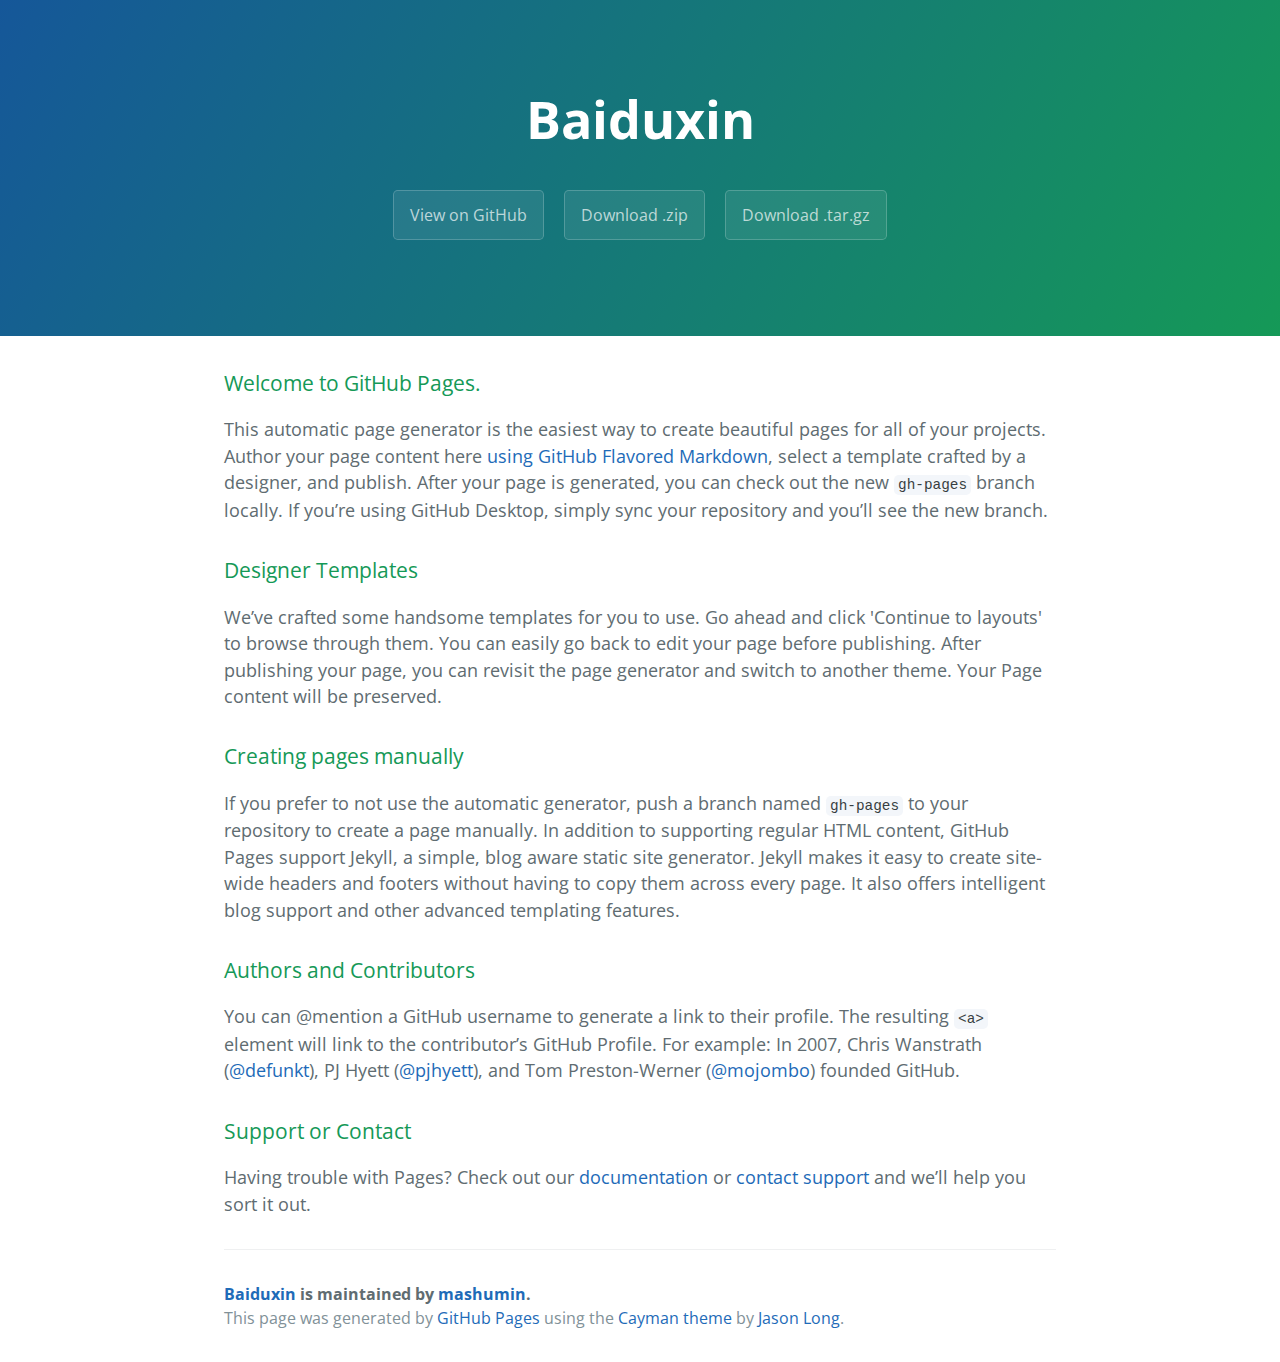
==== index.html @ 7f4a8a15 "Create gh-pages branch via GitHub" ====
<!DOCTYPE html>
<html lang="en-us">
  <head>
    <meta charset="UTF-8">
    <title>Baiduxin by mashumin</title>
    <meta name="viewport" content="width=device-width, initial-scale=1">
    <link rel="stylesheet" type="text/css" href="stylesheets/normalize.css" media="screen">
    <link href='https://fonts.googleapis.com/css?family=Open+Sans:400,700' rel='stylesheet' type='text/css'>
    <link rel="stylesheet" type="text/css" href="stylesheets/stylesheet.css" media="screen">
    <link rel="stylesheet" type="text/css" href="stylesheets/github-light.css" media="screen">
  </head>
  <body>
    <section class="page-header">
      <h1 class="project-name">Baiduxin</h1>
      <h2 class="project-tagline"></h2>
      <a href="https://github.com/mashumin/baiduxin" class="btn">View on GitHub</a>
      <a href="https://github.com/mashumin/baiduxin/zipball/master" class="btn">Download .zip</a>
      <a href="https://github.com/mashumin/baiduxin/tarball/master" class="btn">Download .tar.gz</a>
    </section>

    <section class="main-content">
      <h3>
<a id="welcome-to-github-pages" class="anchor" href="#welcome-to-github-pages" aria-hidden="true"><span aria-hidden="true" class="octicon octicon-link"></span></a>Welcome to GitHub Pages.</h3>

<p>This automatic page generator is the easiest way to create beautiful pages for all of your projects. Author your page content here <a href="https://guides.github.com/features/mastering-markdown/">using GitHub Flavored Markdown</a>, select a template crafted by a designer, and publish. After your page is generated, you can check out the new <code>gh-pages</code> branch locally. If you’re using GitHub Desktop, simply sync your repository and you’ll see the new branch.</p>

<h3>
<a id="designer-templates" class="anchor" href="#designer-templates" aria-hidden="true"><span aria-hidden="true" class="octicon octicon-link"></span></a>Designer Templates</h3>

<p>We’ve crafted some handsome templates for you to use. Go ahead and click 'Continue to layouts' to browse through them. You can easily go back to edit your page before publishing. After publishing your page, you can revisit the page generator and switch to another theme. Your Page content will be preserved.</p>

<h3>
<a id="creating-pages-manually" class="anchor" href="#creating-pages-manually" aria-hidden="true"><span aria-hidden="true" class="octicon octicon-link"></span></a>Creating pages manually</h3>

<p>If you prefer to not use the automatic generator, push a branch named <code>gh-pages</code> to your repository to create a page manually. In addition to supporting regular HTML content, GitHub Pages support Jekyll, a simple, blog aware static site generator. Jekyll makes it easy to create site-wide headers and footers without having to copy them across every page. It also offers intelligent blog support and other advanced templating features.</p>

<h3>
<a id="authors-and-contributors" class="anchor" href="#authors-and-contributors" aria-hidden="true"><span aria-hidden="true" class="octicon octicon-link"></span></a>Authors and Contributors</h3>

<p>You can @mention a GitHub username to generate a link to their profile. The resulting <code>&lt;a&gt;</code> element will link to the contributor’s GitHub Profile. For example: In 2007, Chris Wanstrath (<a href="https://github.com/defunkt" class="user-mention">@defunkt</a>), PJ Hyett (<a href="https://github.com/pjhyett" class="user-mention">@pjhyett</a>), and Tom Preston-Werner (<a href="https://github.com/mojombo" class="user-mention">@mojombo</a>) founded GitHub.</p>

<h3>
<a id="support-or-contact" class="anchor" href="#support-or-contact" aria-hidden="true"><span aria-hidden="true" class="octicon octicon-link"></span></a>Support or Contact</h3>

<p>Having trouble with Pages? Check out our <a href="https://help.github.com/pages">documentation</a> or <a href="https://github.com/contact">contact support</a> and we’ll help you sort it out.</p>

      <footer class="site-footer">
        <span class="site-footer-owner"><a href="https://github.com/mashumin/baiduxin">Baiduxin</a> is maintained by <a href="https://github.com/mashumin">mashumin</a>.</span>

        <span class="site-footer-credits">This page was generated by <a href="https://pages.github.com">GitHub Pages</a> using the <a href="https://github.com/jasonlong/cayman-theme">Cayman theme</a> by <a href="https://twitter.com/jasonlong">Jason Long</a>.</span>
      </footer>

    </section>

  
  </body>
</html>
---- stylesheets/stylesheet.css ----
* {
  box-sizing: border-box; }

body {
  padding: 0;
  margin: 0;
  font-family: "Open Sans", "Helvetica Neue", Helvetica, Arial, sans-serif;
  font-size: 16px;
  line-height: 1.5;
  color: #606c71; }

a {
  color: #1e6bb8;
  text-decoration: none; }
  a:hover {
    text-decoration: underline; }

.btn {
  display: inline-block;
  margin-bottom: 1rem;
  color: rgba(255, 255, 255, 0.7);
  background-color: rgba(255, 255, 255, 0.08);
  border-color: rgba(255, 255, 255, 0.2);
  border-style: solid;
  border-width: 1px;
  border-radius: 0.3rem;
  transition: color 0.2s, background-color 0.2s, border-color 0.2s; }
  .btn + .btn {
    margin-left: 1rem; }

.btn:hover {
  color: rgba(255, 255, 255, 0.8);
  text-decoration: none;
  background-color: rgba(255, 255, 255, 0.2);
  border-color: rgba(255, 255, 255, 0.3); }

@media screen and (min-width: 64em) {
  .btn {
    padding: 0.75rem 1rem; } }

@media screen and (min-width: 42em) and (max-width: 64em) {
  .btn {
    padding: 0.6rem 0.9rem;
    font-size: 0.9rem; } }

@media screen and (max-width: 42em) {
  .btn {
    display: block;
    width: 100%;
    padding: 0.75rem;
    font-size: 0.9rem; }
    .btn + .btn {
      margin-top: 1rem;
      margin-left: 0; } }

.page-header {
  color: #fff;
  text-align: center;
  background-color: #159957;
  background-image: linear-gradient(120deg, #155799, #159957); }

@media screen and (min-width: 64em) {
  .page-header {
    padding: 5rem 6rem; } }

@media screen and (min-width: 42em) and (max-width: 64em) {
  .page-header {
    padding: 3rem 4rem; } }

@media screen and (max-width: 42em) {
  .page-header {
    padding: 2rem 1rem; } }

.project-name {
  margin-top: 0;
  margin-bottom: 0.1rem; }

@media screen and (min-width: 64em) {
  .project-name {
    font-size: 3.25rem; } }

@media screen and (min-width: 42em) and (max-width: 64em) {
  .project-name {
    font-size: 2.25rem; } }

@media screen and (max-width: 42em) {
  .project-name {
    font-size: 1.75rem; } }

.project-tagline {
  margin-bottom: 2rem;
  font-weight: normal;
  opacity: 0.7; }

@media screen and (min-width: 64em) {
  .project-tagline {
    font-size: 1.25rem; } }

@media screen and (min-width: 42em) and (max-width: 64em) {
  .project-tagline {
    font-size: 1.15rem; } }

@media screen and (max-width: 42em) {
  .project-tagline {
    font-size: 1rem; } }

.main-content :first-child {
  margin-top: 0; }
.main-content img {
  max-width: 100%; }
.main-content h1, .main-content h2, .main-content h3, .main-content h4, .main-content h5, .main-content h6 {
  margin-top: 2rem;
  margin-bottom: 1rem;
  font-weight: normal;
  color: #159957; }
.main-content p {
  margin-bottom: 1em; }
.main-content code {
  padding: 2px 4px;
  font-family: Consolas, "Liberation Mono", Menlo, Courier, monospace;
  font-size: 0.9rem;
  color: #383e41;
  background-color: #f3f6fa;
  border-radius: 0.3rem; }
.main-content pre {
  padding: 0.8rem;
  margin-top: 0;
  margin-bottom: 1rem;
  font: 1rem Consolas, "Liberation Mono", Menlo, Courier, monospace;
  color: #567482;
  word-wrap: normal;
  background-color: #f3f6fa;
  border: solid 1px #dce6f0;
  border-radius: 0.3rem; }
  .main-content pre > code {
    padding: 0;
    margin: 0;
    font-size: 0.9rem;
    color: #567482;
    word-break: normal;
    white-space: pre;
    background: transparent;
    border: 0; }
.main-content .highlight {
  margin-bottom: 1rem; }
  .main-content .highlight pre {
    margin-bottom: 0;
    word-break: normal; }
.main-content .highlight pre, .main-content pre {
  padding: 0.8rem;
  overflow: auto;
  font-size: 0.9rem;
  line-height: 1.45;
  border-radius: 0.3rem; }
.main-content pre code, .main-content pre tt {
  display: inline;
  max-width: initial;
  padding: 0;
  margin: 0;
  overflow: initial;
  line-height: inherit;
  word-wrap: normal;
  background-color: transparent;
  border: 0; }
  .main-content pre code:before, .main-content pre code:after, .main-content pre tt:before, .main-content pre tt:after {
    content: normal; }
.main-content ul, .main-content ol {
  margin-top: 0; }
.main-content blockquote {
  padding: 0 1rem;
  margin-left: 0;
  color: #819198;
  border-left: 0.3rem solid #dce6f0; }
  .main-content blockquote > :first-child {
    margin-top: 0; }
  .main-content blockquote > :last-child {
    margin-bottom: 0; }
.main-content table {
  display: block;
  width: 100%;
  overflow: auto;
  word-break: normal;
  word-break: keep-all; }
  .main-content table th {
    font-weight: bold; }
  .main-content table th, .main-content table td {
    padding: 0.5rem 1rem;
    border: 1px solid #e9ebec; }
.main-content dl {
  padding: 0; }
  .main-content dl dt {
    padding: 0;
    margin-top: 1rem;
    font-size: 1rem;
    font-weight: bold; }
  .main-content dl dd {
    padding: 0;
    margin-bottom: 1rem; }
.main-content hr {
  height: 2px;
  padding: 0;
  margin: 1rem 0;
  background-color: #eff0f1;
  border: 0; }

@media screen and (min-width: 64em) {
  .main-content {
    max-width: 64rem;
    padding: 2rem 6rem;
    margin: 0 auto;
    font-size: 1.1rem; } }

@media screen and (min-width: 42em) and (max-width: 64em) {
  .main-content {
    padding: 2rem 4rem;
    font-size: 1.1rem; } }

@media screen and (max-width: 42em) {
  .main-content {
    padding: 2rem 1rem;
    font-size: 1rem; } }

.site-footer {
  padding-top: 2rem;
  margin-top: 2rem;
  border-top: solid 1px #eff0f1; }

.site-footer-owner {
  display: block;
  font-weight: bold; }

.site-footer-credits {
  color: #819198; }

@media screen and (min-width: 64em) {
  .site-footer {
    font-size: 1rem; } }

@media screen and (min-width: 42em) and (max-width: 64em) {
  .site-footer {
    font-size: 1rem; } }

@media screen and (max-width: 42em) {
  .site-footer {
    font-size: 0.9rem; } }
---- stylesheets/github-light.css ----
/*
The MIT License (MIT)

Copyright (c) 2016 GitHub, Inc.

Permission is hereby granted, free of charge, to any person obtaining a copy
of this software and associated documentation files (the "Software"), to deal
in the Software without restriction, including without limitation the rights
to use, copy, modify, merge, publish, distribute, sublicense, and/or sell
copies of the Software, and to permit persons to whom the Software is
furnished to do so, subject to the following conditions:

The above copyright notice and this permission notice shall be included in all
copies or substantial portions of the Software.

THE SOFTWARE IS PROVIDED "AS IS", WITHOUT WARRANTY OF ANY KIND, EXPRESS OR
IMPLIED, INCLUDING BUT NOT LIMITED TO THE WARRANTIES OF MERCHANTABILITY,
FITNESS FOR A PARTICULAR PURPOSE AND NONINFRINGEMENT. IN NO EVENT SHALL THE
AUTHORS OR COPYRIGHT HOLDERS BE LIABLE FOR ANY CLAIM, DAMAGES OR OTHER
LIABILITY, WHETHER IN AN ACTION OF CONTRACT, TORT OR OTHERWISE, ARISING FROM,
OUT OF OR IN CONNECTION WITH THE SOFTWARE OR THE USE OR OTHER DEALINGS IN THE
SOFTWARE.

*/

.pl-c /* comment */ {
  color: #969896;
}

.pl-c1 /* constant, variable.other.constant, support, meta.property-name, support.constant, support.variable, meta.module-reference, markup.raw, meta.diff.header */,
.pl-s .pl-v /* string variable */ {
  color: #0086b3;
}

.pl-e /* entity */,
.pl-en /* entity.name */ {
  color: #795da3;
}

.pl-smi /* variable.parameter.function, storage.modifier.package, storage.modifier.import, storage.type.java, variable.other */,
.pl-s .pl-s1 /* string source */ {
  color: #333;
}

.pl-ent /* entity.name.tag */ {
  color: #63a35c;
}

.pl-k /* keyword, storage, storage.type */ {
  color: #a71d5d;
}

.pl-s /* string */,
.pl-pds /* punctuation.definition.string, string.regexp.character-class */,
.pl-s .pl-pse .pl-s1 /* string punctuation.section.embedded source */,
.pl-sr /* string.regexp */,
.pl-sr .pl-cce /* string.regexp constant.character.escape */,
.pl-sr .pl-sre /* string.regexp source.ruby.embedded */,
.pl-sr .pl-sra /* string.regexp string.regexp.arbitrary-repitition */ {
  color: #183691;
}

.pl-v /* variable */ {
  color: #ed6a43;
}

.pl-id /* invalid.deprecated */ {
  color: #b52a1d;
}

.pl-ii /* invalid.illegal */ {
  color: #f8f8f8;
  background-color: #b52a1d;
}

.pl-sr .pl-cce /* string.regexp constant.character.escape */ {
  font-weight: bold;
  color: #63a35c;
}

.pl-ml /* markup.list */ {
  color: #693a17;
}

.pl-mh /* markup.heading */,
.pl-mh .pl-en /* markup.heading entity.name */,
.pl-ms /* meta.separator */ {
  font-weight: bold;
  color: #1d3e81;
}

.pl-mq /* markup.quote */ {
  color: #008080;
}

.pl-mi /* markup.italic */ {
  font-style: italic;
  color: #333;
}

.pl-mb /* markup.bold */ {
  font-weight: bold;
  color: #333;
}

.pl-md /* markup.deleted, meta.diff.header.from-file */ {
  color: #bd2c00;
  background-color: #ffecec;
}

.pl-mi1 /* markup.inserted, meta.diff.header.to-file */ {
  color: #55a532;
  background-color: #eaffea;
}

.pl-mdr /* meta.diff.range */ {
  font-weight: bold;
  color: #795da3;
}

.pl-mo /* meta.output */ {
  color: #1d3e81;
}
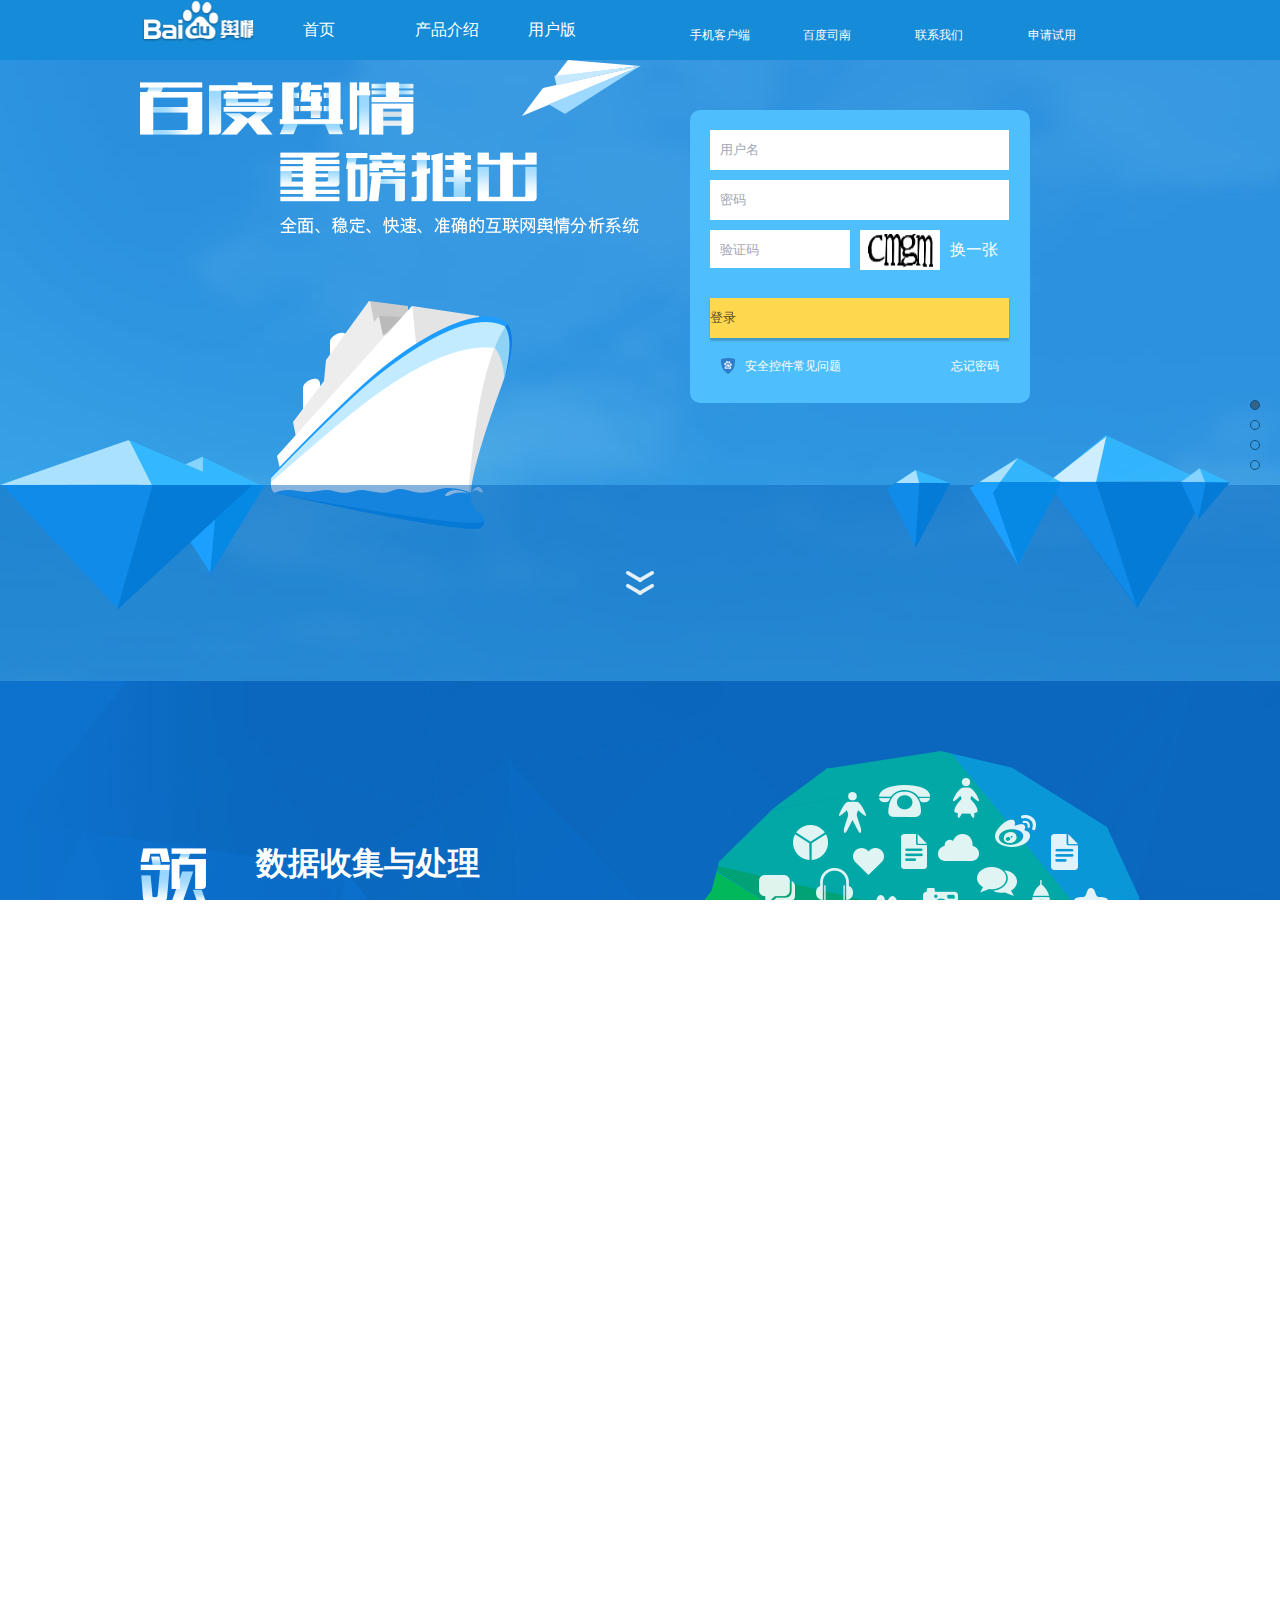
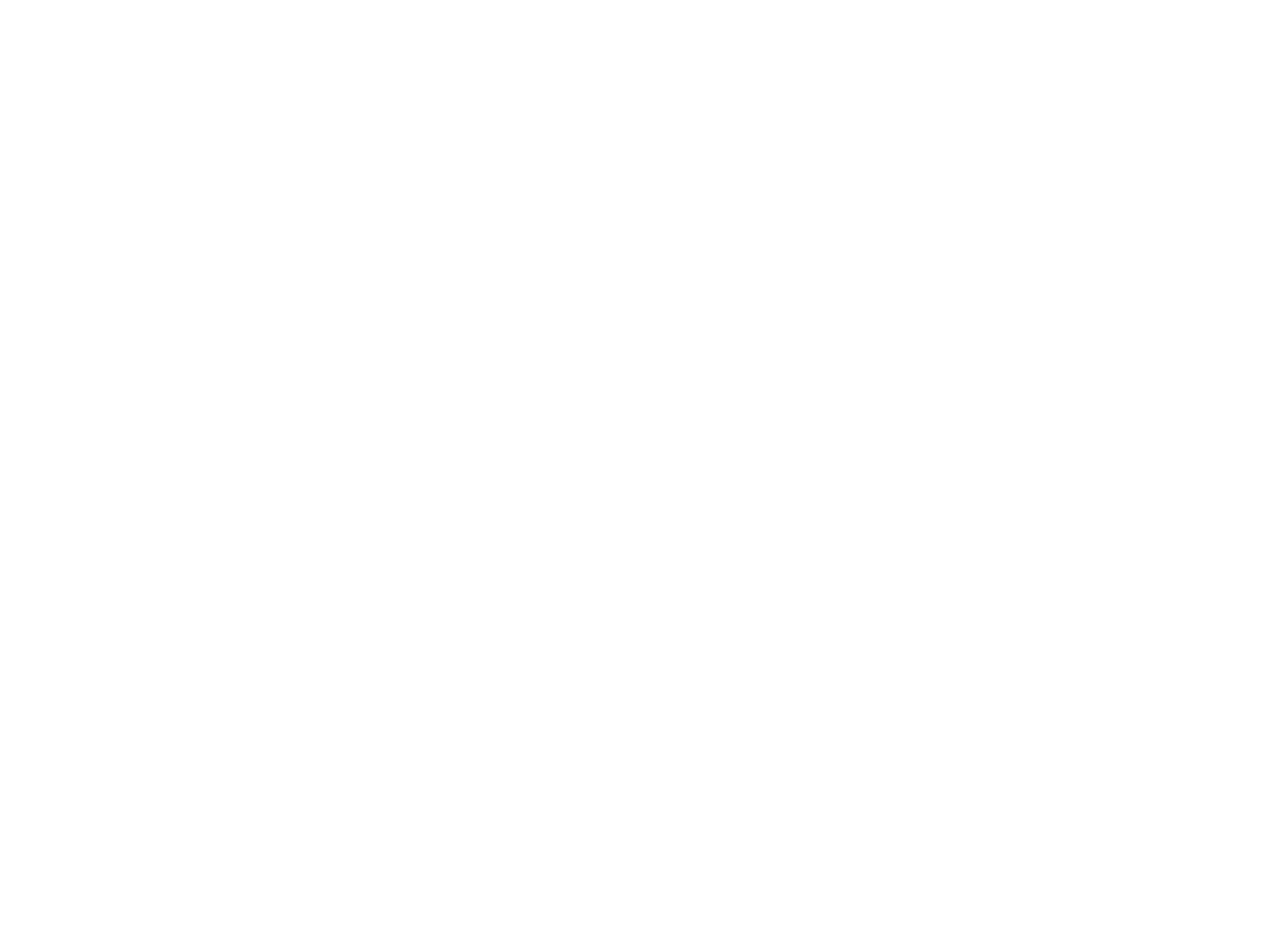
==== commit 57052fdb: "this is baidu" ====
--- a/index.html
+++ b/index.html
@@ -1,57 +1,117 @@
-<!DOCTYPE html>
-<html lang="en-us">
-  <head>
+<!doctype html>
+<html lang="en">
+<head>
     <meta charset="UTF-8">
-    <title>Baiduxin by mashumin</title>
-    <meta name="viewport" content="width=device-width, initial-scale=1">
-    <link rel="stylesheet" type="text/css" href="stylesheets/normalize.css" media="screen">
-    <link href='https://fonts.googleapis.com/css?family=Open+Sans:400,700' rel='stylesheet' type='text/css'>
-    <link rel="stylesheet" type="text/css" href="stylesheets/stylesheet.css" media="screen">
-    <link rel="stylesheet" type="text/css" href="stylesheets/github-light.css" media="screen">
-  </head>
-  <body>
-    <section class="page-header">
-      <h1 class="project-name">Baiduxin</h1>
-      <h2 class="project-tagline"></h2>
-      <a href="https://github.com/mashumin/baiduxin" class="btn">View on GitHub</a>
-      <a href="https://github.com/mashumin/baiduxin/zipball/master" class="btn">Download .zip</a>
-      <a href="https://github.com/mashumin/baiduxin/tarball/master" class="btn">Download .tar.gz</a>
-    </section>
+    <title>Document</title>
+    <link rel="stylesheet" href="css/baidu.css">
+    <link rel="stylesheet" href="css/less.css">
+    <script src="js/jquery.js"></script>
+    <script src="js/toch.js"></script>
+    <script src="js/jquery.mousewheel.js"></script>
+    <script src="js/baidu.js"></script>
+</head>
+<body>
+<div class="header">
+    <div class="box container">
+        <a href="" class="index"></a>
+        <a href="" class="fist">首页</a>
+        <a href="" class="fist">产品介绍</a>
+        <a href="" class="fist">用户版</a>
+        <a href="" class="last">手机客户端</a>
+        <a href="" class="last">百度司南</a>
+        <a href="" class="last">联系我们</a>
+        <a href="" class="last">申请试用</a>
+    </div>
+</div>
+<div class="fullpage">
+    <div>
+        <div class="container con">
+            <div class="lau">
+                <div class="fli"></div>
+            </div>
+            <div class="ship"></div>
+            <div class="fom">
+                <div><input type="text" value="用户名"></div>
+                <div><input type="text" value="密码"></div>
+                <div>
+                    <input type="text" value="验证码">
+                </div>
+                <img src="img/cm.jpg" alt=""><a>换一张</a>
+                <input type="buttom" value="登录" class="but">
+                <div class="bots">
+                    <div>
+                        <div class="xiao"></div>
+                        <a href="#">安全控件常见问题</a>
+                        <a href="">忘记密码</a>
+                    </div>
+                </div>
+            </div>
+        </div>
+        <div class="bottom">
+            <div class="arr xia"></div>
+            <div class="hill"></div>
+            <div class="hill0"></div>
+            <div class="hill1"></div>
+        </div>
+    </div>
+    <!--第二屏-->
+    <div>
+        <div class="container">
+            <div class="qm">
+                <div class="ling"></div>
+                <h1>数据收集与处理</h1>
+                <p>15年专业数据收集与语义分析技术积累
+                    卓越极致，不断攀登</p>
+            </div>
+            <div class="dra"></div>
+            <div class="zhu">
+                <div></div>
+                <div></div>
+                <div></div>
+                <div></div>
+                <div></div>
+                <div class="arr xia"></div>
+            </div>
+        </div>
+    </div>
+    <!--第三屏-->
+    <div>
+        <div class="container all">
+            <div class="all_1"></div>
+            <div class="all_2"></div>
+            <div class="all_3"></div>
+            <div class="all_4"></div>
+            <div class="qm">
+                <div class="ling qqmm"></div>
+                <h1>舆情分析逻辑与架构</h1>
+                <p>声量诊断、传播分析、情感提炼、受众画像
+                    有方法论，更有智慧</p>
+            </div>
+            <div class="dra qm1"></div>
 
-    <section class="main-content">
-      <h3>
-<a id="welcome-to-github-pages" class="anchor" href="#welcome-to-github-pages" aria-hidden="true"><span aria-hidden="true" class="octicon octicon-link"></span></a>Welcome to GitHub Pages.</h3>
-
-<p>This automatic page generator is the easiest way to create beautiful pages for all of your projects. Author your page content here <a href="https://guides.github.com/features/mastering-markdown/">using GitHub Flavored Markdown</a>, select a template crafted by a designer, and publish. After your page is generated, you can check out the new <code>gh-pages</code> branch locally. If you’re using GitHub Desktop, simply sync your repository and you’ll see the new branch.</p>
-
-<h3>
-<a id="designer-templates" class="anchor" href="#designer-templates" aria-hidden="true"><span aria-hidden="true" class="octicon octicon-link"></span></a>Designer Templates</h3>
-
-<p>We’ve crafted some handsome templates for you to use. Go ahead and click 'Continue to layouts' to browse through them. You can easily go back to edit your page before publishing. After publishing your page, you can revisit the page generator and switch to another theme. Your Page content will be preserved.</p>
-
-<h3>
-<a id="creating-pages-manually" class="anchor" href="#creating-pages-manually" aria-hidden="true"><span aria-hidden="true" class="octicon octicon-link"></span></a>Creating pages manually</h3>
-
-<p>If you prefer to not use the automatic generator, push a branch named <code>gh-pages</code> to your repository to create a page manually. In addition to supporting regular HTML content, GitHub Pages support Jekyll, a simple, blog aware static site generator. Jekyll makes it easy to create site-wide headers and footers without having to copy them across every page. It also offers intelligent blog support and other advanced templating features.</p>
-
-<h3>
-<a id="authors-and-contributors" class="anchor" href="#authors-and-contributors" aria-hidden="true"><span aria-hidden="true" class="octicon octicon-link"></span></a>Authors and Contributors</h3>
-
-<p>You can @mention a GitHub username to generate a link to their profile. The resulting <code>&lt;a&gt;</code> element will link to the contributor’s GitHub Profile. For example: In 2007, Chris Wanstrath (<a href="https://github.com/defunkt" class="user-mention">@defunkt</a>), PJ Hyett (<a href="https://github.com/pjhyett" class="user-mention">@pjhyett</a>), and Tom Preston-Werner (<a href="https://github.com/mojombo" class="user-mention">@mojombo</a>) founded GitHub.</p>
-
-<h3>
-<a id="support-or-contact" class="anchor" href="#support-or-contact" aria-hidden="true"><span aria-hidden="true" class="octicon octicon-link"></span></a>Support or Contact</h3>
-
-<p>Having trouble with Pages? Check out our <a href="https://help.github.com/pages">documentation</a> or <a href="https://github.com/contact">contact support</a> and we’ll help you sort it out.</p>
-
-      <footer class="site-footer">
-        <span class="site-footer-owner"><a href="https://github.com/mashumin/baiduxin">Baiduxin</a> is maintained by <a href="https://github.com/mashumin">mashumin</a>.</span>
-
-        <span class="site-footer-credits">This page was generated by <a href="https://pages.github.com">GitHub Pages</a> using the <a href="https://github.com/jasonlong/cayman-theme">Cayman theme</a> by <a href="https://twitter.com/jasonlong">Jason Long</a>.</span>
-      </footer>
-
-    </section>
-
-  
-  </body>
-</html>
+        </div>
+        <div class="qm_bot">
+            <div class="arr xia"></div>
+        </div>
+    </div>
+    <!--第四屏-->
+    <div>
+        <div class="container">
+            <div class="qm prea">
+                <div class="ling si"></div>
+                <h1>舆情分析逻辑与架构</h1>
+                <p>声量诊断、传播分析、情感提炼、受众画像
+                    有方法论，更有智慧</p>
+            </div>
+            <div class="dra si1"></div>
+        </div>
+    </div>
+</div>
+<div class="lunbo">
+    <div class="active"></div>
+    <div></div>
+    <div></div>
+    <div></div>
+</div>
+</body>
+</html>--- a/css/baidu.css
+++ b/css/baidu.css
@@ -0,0 +1,351 @@
+body,html{
+    width:100%;
+    height: 100%;
+    padding: 0;
+    margin: 0;
+    overflow: hidden;
+}
+ul,li{
+    list-style: none;
+}
+/*头*/
+.header{
+    width:100%;
+    height:60px;
+    background: #168BD8;
+    position: fixed;
+    top:0;left:0;
+    z-index: 2;
+}
+.box{
+    height:50px;
+    display: flex;
+}
+a{
+    text-decoration: none;
+    color: #fff;
+}
+.box a{
+
+    width:320px;
+    height:100%;
+    display: flex;
+    align-items: center;
+    justify-content: space-between;
+}
+.box .fist{
+    margin-top: 5px;
+}
+.box .last{
+    font-size: 12px;
+    margin-top: 10px;
+}
+.box .fist:nth-of-type(2){
+    margin-left: 50px;
+}
+.box a:nth-of-type(5){
+    margin-left: 50px;
+}
+.box a:nth-of-type(1){
+    background: url(../img/baidu.png) no-repeat 0 0;
+}
+
+
+/*第一屏*/
+
+.fullpage{
+    width:100%;
+    height:100%;
+    transition: all .5s ease;
+}
+.fullpage>div{
+    width:100%;
+    height:621px;
+    position: relative;
+}
+.fullpage>div:nth-child(1){
+    background:#2E92E0  url(../img/bg0.jpg);
+}
+.con{
+    height:100%;
+}
+.lau{
+    width:501px;
+    height:198px;
+    background: url(../img/lau.png) no-repeat center;
+    margin-top: 60px;
+    position: relative;
+    /*float: left;*/
+}
+.fli{
+    width:119px;
+    height:79px;
+    background: url(../img/fli.png) no-repeat;
+    position: absolute;
+    right:0;
+}
+.fom{
+    width: 340px;
+    height:293px;
+    padding: 20px;
+    background:#4EBFFC;
+    border-radius: 10px;
+    position: absolute;
+    right:250px;top: 50px;
+}
+.fom>div{
+    padding-top: 10px;
+    padding-left: 10px;
+    width: 299px;
+    height:40px;
+    margin-bottom: 10px;
+    background: #fff;
+}
+.fom>div:nth-of-type(3){
+    width: 140px;
+    height:38px;
+    float: left;
+}
+.fom img{
+    float: left;
+    margin-left: 10px;
+}
+.fom input{
+    background: none;
+    border: 0;
+    color: #A1A6B7;
+}
+.fom a{
+    float: left;
+    margin-left: 10px;
+    margin-top: 10px;
+}
+.fom .but{
+    width:299px;
+    height:40px;
+    line-height: 40px;
+    color: #5C4C28;
+    background:#FFD850;
+    box-shadow:  0 3px 2px 0 rgba(0,0,0,0.2);
+    margin-top: 20px;
+}
+.fom .bots{
+    width: 299px;
+    height:19px;
+    padding: 10px;
+    background:none;
+}
+.bots .xiao{
+    width:15px;
+    height:17px;
+    background: url(../img/icons.png) no-repeat -203px -75px;
+    float: left;
+    margin-top: 10px;
+}
+.bots a{
+    font-size: 12px;
+    float: left;
+}
+.bots a:nth-of-type(2){
+    float: right;
+}
+.bottom{
+    width: 100%;
+    height:196px;
+    background: rgba(11,103,190,0.5);
+    position: absolute;
+    bottom:0px;
+}
+.hill{
+    width:265px;
+    height:175px;
+    background: url(../img/hill.png);
+    position: absolute;
+    top:-50px;
+}
+.hill0{
+    width:63px;
+    height:78px;
+    background: url(../img/hill0.png);
+    position: absolute;
+    top:-15px;
+    right: 330px;
+}
+.hill1{
+    width:260px;
+    height:178px;
+    background: url(../img/hill1.png) no-repeat;
+    position: absolute;
+    top:-50px;
+    right: 50px;
+}
+.ship{
+    width:242px;
+    height:228px;
+    background: url(../img/ship.png);
+    margin-left: 130px;
+    margin-top: 43px;
+}
+.arr{
+    width:30px;
+    height:26px;
+    position: absolute;
+    top: 0;bottom:0;left: 0;
+    right:0;margin: auto;
+    background: url(../img/arr.png);
+}
+/*第二屏*/
+.fullpage>div:nth-child(2){
+    background: url(../img/bg1.jpg);
+}
+.qm{
+    width: 500px;
+    height:126px;
+    float: left;
+    padding-top: 150px;
+}
+.ling{
+    width:66px;
+    height:156px;
+    float: left;
+    margin-right: 50px;
+    background: url(../img/lx.png) no-repeat center;
+}
+.qm h1,.qm p{
+    color: #fff;
+    padding-left:50px;
+    line-height: 2;
+}
+.qm p{
+    font-size: 25px;
+}
+.dra{
+    width:444px;
+    height:497px;
+    float: right;
+    background: url(../img/bra.png) no-repeat bottom;
+}
+
+.zhu{
+    width:1000px;
+    height:100px;
+    position: absolute;
+    bottom: 0;
+    left:0;right: 0;margin: auto;
+}
+.zhu div:nth-of-type(1){
+    width:44px;
+    height:84px;
+    background: #35B568;
+    position: absolute;
+    bottom:0;
+}
+.zhu div:nth-of-type(2){
+      width:88px;
+      height:168px;
+      background: #4AC179;
+    position: absolute;
+    bottom:0;
+    left:205px;
+    z-index: 1;
+}
+.zhu div:nth-of-type(3){
+    width:44px;
+    height:84px;
+    background: #8AE75A;
+    position: absolute;
+    bottom:0;
+    right:250px;
+}
+.zhu div:nth-of-type(4){
+    width:44px;
+    height:84px;
+    background: #4AC179;
+    position: absolute;
+    bottom:0;
+    right:200px;
+}
+.zhu div:nth-of-type(5){
+    width:44px;
+    height:84px;
+    background: #8AE75A;
+    position: absolute;
+    bottom:0;
+    left:290px;
+}
+
+/*第三屏*/
+.fullpage>div:nth-child(3){
+    background: url(../img/bg2.jpg);
+}
+.qqmm{
+    background: url(../img/qm.png) no-repeat;
+}
+.qm1{
+    background: url(../img/all.png) no-repeat bottom;
+    z-index: 1;
+}
+.qm_bot{
+    width: 100%;
+    height:138px;
+    position: absolute;
+    bottom: 0;
+    left:0;
+    background: url(../img/bg-3.png);
+}
+.all{
+    position: relative;
+}
+.all_1{
+    width:88px;
+    height:88px;
+    background: #33BB9A;
+    position: absolute;
+    top:40px;left: 88px;
+}
+/*.all_2{*/
+    /*width:88px;*/
+    /*height:88px;*/
+    /*background: #29A2B8;*/
+    /*position: absolute;*/
+    /*top:128px;left: 0;*/
+/*}*/
+/*第四屏*/
+.fullpage>div:nth-child(4){
+    background: url(../img/bg3.jpg);
+}
+.si{
+    background: url(../img/zhu.png) no-repeat ;
+
+}
+.si1{
+    width: 603px;
+    height:400px;
+    background: url(../img/star.png) no-repeat bottom;
+    margin-top: 170px;
+}
+.prea{
+    height:500px;
+    position: absolute;
+    top:0;
+    background: url(../img/bul.png) no-repeat left;
+}
+.lunbo{
+    width: 20px;
+    height:100px;
+    position: fixed;
+    top:0;
+    bottom:0;
+    right:10px;
+    margin: auto;
+}
+.lunbo div{
+    width: 10px;
+    height:10px;
+    border-radius: 50%;
+    margin-bottom: 10px;
+    border:1px solid #184E77;
+}
+.active{
+    background: #316489;
+}--- a/css/less.css
+++ b/css/less.css
@@ -0,0 +1,458 @@
+* {
+  box-sizing: border-box;
+  margin: 0;
+  padding: 0;
+}
+/*小屏的时候*/
+.container {
+  width: 800px;
+  margin: auto;
+}
+.container > .row {
+  width: 100%;
+}
+.container > .row:before,
+.container > .row:after {
+  content: "";
+  display: block;
+}
+.container > .row:after {
+  clear: both;
+}
+.container-fluid {
+  width: 100%;
+  margin: auto;
+}
+.container-fluid > .row {
+  width: 100%;
+}
+.container-fluid > .row:before,
+.container-fluid > .row:after {
+  content: "";
+  display: block;
+}
+.container-fluid > .row:after {
+  clear: both;
+}
+/*最小屏*/
+.container > .row > .col-s-1 {
+  float: left;
+  width: 5%;
+  margin: auto;
+}
+.container-fluid > .row > .col-s-1 {
+  float: left;
+  width: 5%;
+  margin: auto;
+}
+.container > .row > .col-s-2 {
+  float: left;
+  width: 10%;
+  margin: auto;
+}
+.container-fluid > .row > .col-s-2 {
+  float: left;
+  width: 10%;
+  margin: auto;
+}
+.container > .row > .col-s-3 {
+  float: left;
+  width: 15%;
+  margin: auto;
+}
+.container-fluid > .row > .col-s-3 {
+  float: left;
+  width: 15%;
+  margin: auto;
+}
+.container > .row > .col-s-4 {
+  float: left;
+  width: 20%;
+  margin: auto;
+}
+.container-fluid > .row > .col-s-4 {
+  float: left;
+  width: 20%;
+  margin: auto;
+}
+.container > .row > .col-s-5 {
+  float: left;
+  width: 25%;
+  margin: auto;
+}
+.container-fluid > .row > .col-s-5 {
+  float: left;
+  width: 25%;
+  margin: auto;
+}
+.container > .row > .col-s-6 {
+  float: left;
+  width: 30%;
+  margin: auto;
+}
+.container-fluid > .row > .col-s-6 {
+  float: left;
+  width: 30%;
+  margin: auto;
+}
+.container > .row > .col-s-7 {
+  float: left;
+  width: 35%;
+  margin: auto;
+}
+.container-fluid > .row > .col-s-7 {
+  float: left;
+  width: 35%;
+  margin: auto;
+}
+.container > .row > .col-s-8 {
+  float: left;
+  width: 40%;
+  margin: auto;
+}
+.container-fluid > .row > .col-s-8 {
+  float: left;
+  width: 40%;
+  margin: auto;
+}
+.container > .row > .col-s-9 {
+  float: left;
+  width: 45%;
+  margin: auto;
+}
+.container-fluid > .row > .col-s-9 {
+  float: left;
+  width: 45%;
+  margin: auto;
+}
+.container > .row > .col-s-10 {
+  float: left;
+  width: 50%;
+  margin: auto;
+}
+.container-fluid > .row > .col-s-10 {
+  float: left;
+  width: 50%;
+  margin: auto;
+}
+.container > .row > .col-s-11 {
+  float: left;
+  width: 55%;
+  margin: auto;
+}
+.container-fluid > .row > .col-s-11 {
+  float: left;
+  width: 55%;
+  margin: auto;
+}
+.container > .row > .col-s-12 {
+  float: left;
+  width: 60%;
+  margin: auto;
+}
+.container-fluid > .row > .col-s-12 {
+  float: left;
+  width: 60%;
+  margin: auto;
+}
+.container > .row > .col-s-13 {
+  float: left;
+  width: 65%;
+  margin: auto;
+}
+.container-fluid > .row > .col-s-13 {
+  float: left;
+  width: 65%;
+  margin: auto;
+}
+.container > .row > .col-s-14 {
+  float: left;
+  width: 70%;
+  margin: auto;
+}
+.container-fluid > .row > .col-s-14 {
+  float: left;
+  width: 70%;
+  margin: auto;
+}
+.container > .row > .col-s-15 {
+  float: left;
+  width: 75%;
+  margin: auto;
+}
+.container-fluid > .row > .col-s-15 {
+  float: left;
+  width: 75%;
+  margin: auto;
+}
+.container > .row > .col-s-16 {
+  float: left;
+  width: 80%;
+  margin: auto;
+}
+.container-fluid > .row > .col-s-16 {
+  float: left;
+  width: 80%;
+  margin: auto;
+}
+.container > .row > .col-s-17 {
+  float: left;
+  width: 85%;
+  margin: auto;
+}
+.container-fluid > .row > .col-s-17 {
+  float: left;
+  width: 85%;
+  margin: auto;
+}
+.container > .row > .col-s-18 {
+  float: left;
+  width: 90%;
+  margin: auto;
+}
+.container-fluid > .row > .col-s-18 {
+  float: left;
+  width: 90%;
+  margin: auto;
+}
+.container > .row > .col-s-19 {
+  float: left;
+  width: 95%;
+  margin: auto;
+}
+.container-fluid > .row > .col-s-19 {
+  float: left;
+  width: 95%;
+  margin: auto;
+}
+.container > .row > .col-s-20 {
+  float: left;
+  width: 100%;
+  margin: auto;
+}
+.container-fluid > .row > .col-s-20 {
+  float: left;
+  width: 100%;
+  margin: auto;
+}
+.col-s-hide {
+  display: none;
+}
+/*中屏*/
+@media screen and (min-width: 1000px) {
+  .container {
+    width: 1000px;
+    margin: auto;
+  }
+  .container > .row > .col-m-1 {
+    float: left;
+    width: 5%;
+    margin: auto;
+  }
+  .container-fluid > .row > .col-m-1 {
+    float: left;
+    width: 5%;
+    margin: auto;
+  }
+  .container > .row > .col-m-2 {
+    float: left;
+    width: 10%;
+    margin: auto;
+  }
+  .container-fluid > .row > .col-m-2 {
+    float: left;
+    width: 10%;
+    margin: auto;
+  }
+  .container > .row > .col-m-3 {
+    float: left;
+    width: 15%;
+    margin: auto;
+  }
+  .container-fluid > .row > .col-m-3 {
+    float: left;
+    width: 15%;
+    margin: auto;
+  }
+  .container > .row > .col-m-4 {
+    float: left;
+    width: 20%;
+    margin: auto;
+  }
+  .container-fluid > .row > .col-m-4 {
+    float: left;
+    width: 20%;
+    margin: auto;
+  }
+  .container > .row > .col-m-5 {
+    float: left;
+    width: 25%;
+    margin: auto;
+  }
+  .container-fluid > .row > .col-m-5 {
+    float: left;
+    width: 25%;
+    margin: auto;
+  }
+  .container > .row > .col-m-6 {
+    float: left;
+    width: 30%;
+    margin: auto;
+  }
+  .container-fluid > .row > .col-m-6 {
+    float: left;
+    width: 30%;
+    margin: auto;
+  }
+  .container > .row > .col-m-7 {
+    float: left;
+    width: 35%;
+    margin: auto;
+  }
+  .container-fluid > .row > .col-m-7 {
+    float: left;
+    width: 35%;
+    margin: auto;
+  }
+  .container > .row > .col-m-8 {
+    float: left;
+    width: 40%;
+    margin: auto;
+  }
+  .container-fluid > .row > .col-m-8 {
+    float: left;
+    width: 40%;
+    margin: auto;
+  }
+  .container > .row > .col-m-9 {
+    float: left;
+    width: 45%;
+    margin: auto;
+  }
+  .container-fluid > .row > .col-m-9 {
+    float: left;
+    width: 45%;
+    margin: auto;
+  }
+  .container > .row > .col-m-10 {
+    float: left;
+    width: 50%;
+    margin: auto;
+  }
+  .container-fluid > .row > .col-m-10 {
+    float: left;
+    width: 50%;
+    margin: auto;
+  }
+  .container > .row > .col-m-11 {
+    float: left;
+    width: 55%;
+    margin: auto;
+  }
+  .container-fluid > .row > .col-m-11 {
+    float: left;
+    width: 55%;
+    margin: auto;
+  }
+  .container > .row > .col-m-12 {
+    float: left;
+    width: 60%;
+    margin: auto;
+  }
+  .container-fluid > .row > .col-m-12 {
+    float: left;
+    width: 60%;
+    margin: auto;
+  }
+  .container > .row > .col-m-13 {
+    float: left;
+    width: 65%;
+    margin: auto;
+  }
+  .container-fluid > .row > .col-m-13 {
+    float: left;
+    width: 65%;
+    margin: auto;
+  }
+  .container > .row > .col-m-14 {
+    float: left;
+    width: 70%;
+    margin: auto;
+  }
+  .container-fluid > .row > .col-m-14 {
+    float: left;
+    width: 70%;
+    margin: auto;
+  }
+  .container > .row > .col-m-15 {
+    float: left;
+    width: 75%;
+    margin: auto;
+  }
+  .container-fluid > .row > .col-m-15 {
+    float: left;
+    width: 75%;
+    margin: auto;
+  }
+  .container > .row > .col-m-16 {
+    float: left;
+    width: 80%;
+    margin: auto;
+  }
+  .container-fluid > .row > .col-m-16 {
+    float: left;
+    width: 80%;
+    margin: auto;
+  }
+  .container > .row > .col-m-17 {
+    float: left;
+    width: 85%;
+    margin: auto;
+  }
+  .container-fluid > .row > .col-m-17 {
+    float: left;
+    width: 85%;
+    margin: auto;
+  }
+  .container > .row > .col-m-18 {
+    float: left;
+    width: 90%;
+    margin: auto;
+  }
+  .container-fluid > .row > .col-m-18 {
+    float: left;
+    width: 90%;
+    margin: auto;
+  }
+  .container > .row > .col-m-19 {
+    float: left;
+    width: 95%;
+    margin: auto;
+  }
+  .container-fluid > .row > .col-m-19 {
+    float: left;
+    width: 95%;
+    margin: auto;
+  }
+  .container > .row > .col-m-20 {
+    float: left;
+    width: 100%;
+    margin: auto;
+  }
+  .container-fluid > .row > .col-m-20 {
+    float: left;
+    width: 100%;
+    margin: auto;
+  }
+  .col-s-hide {
+    display: block;
+  }
+  .col-l-hide {
+    display: block;
+  }
+  .col-m-hide {
+    display: none;
+  }
+}
+/*大屏*/
+/*清除浮动*/
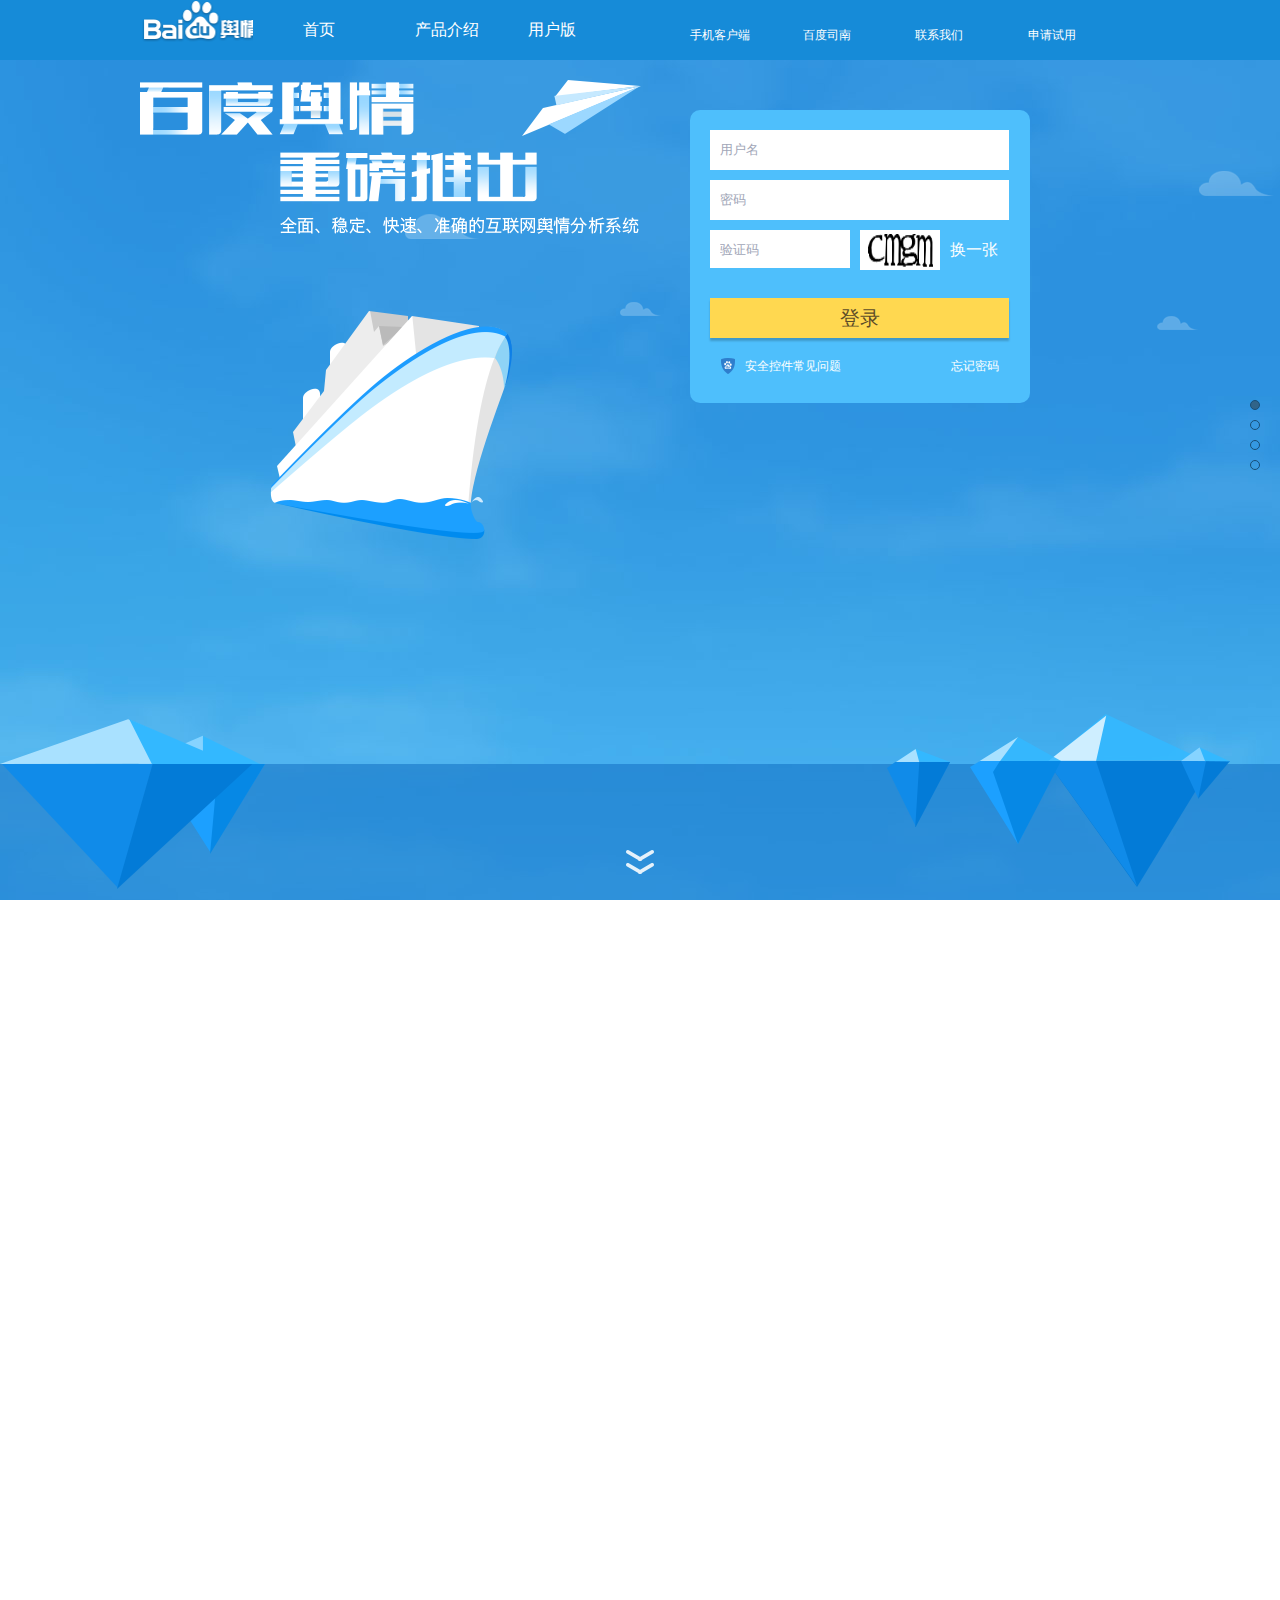
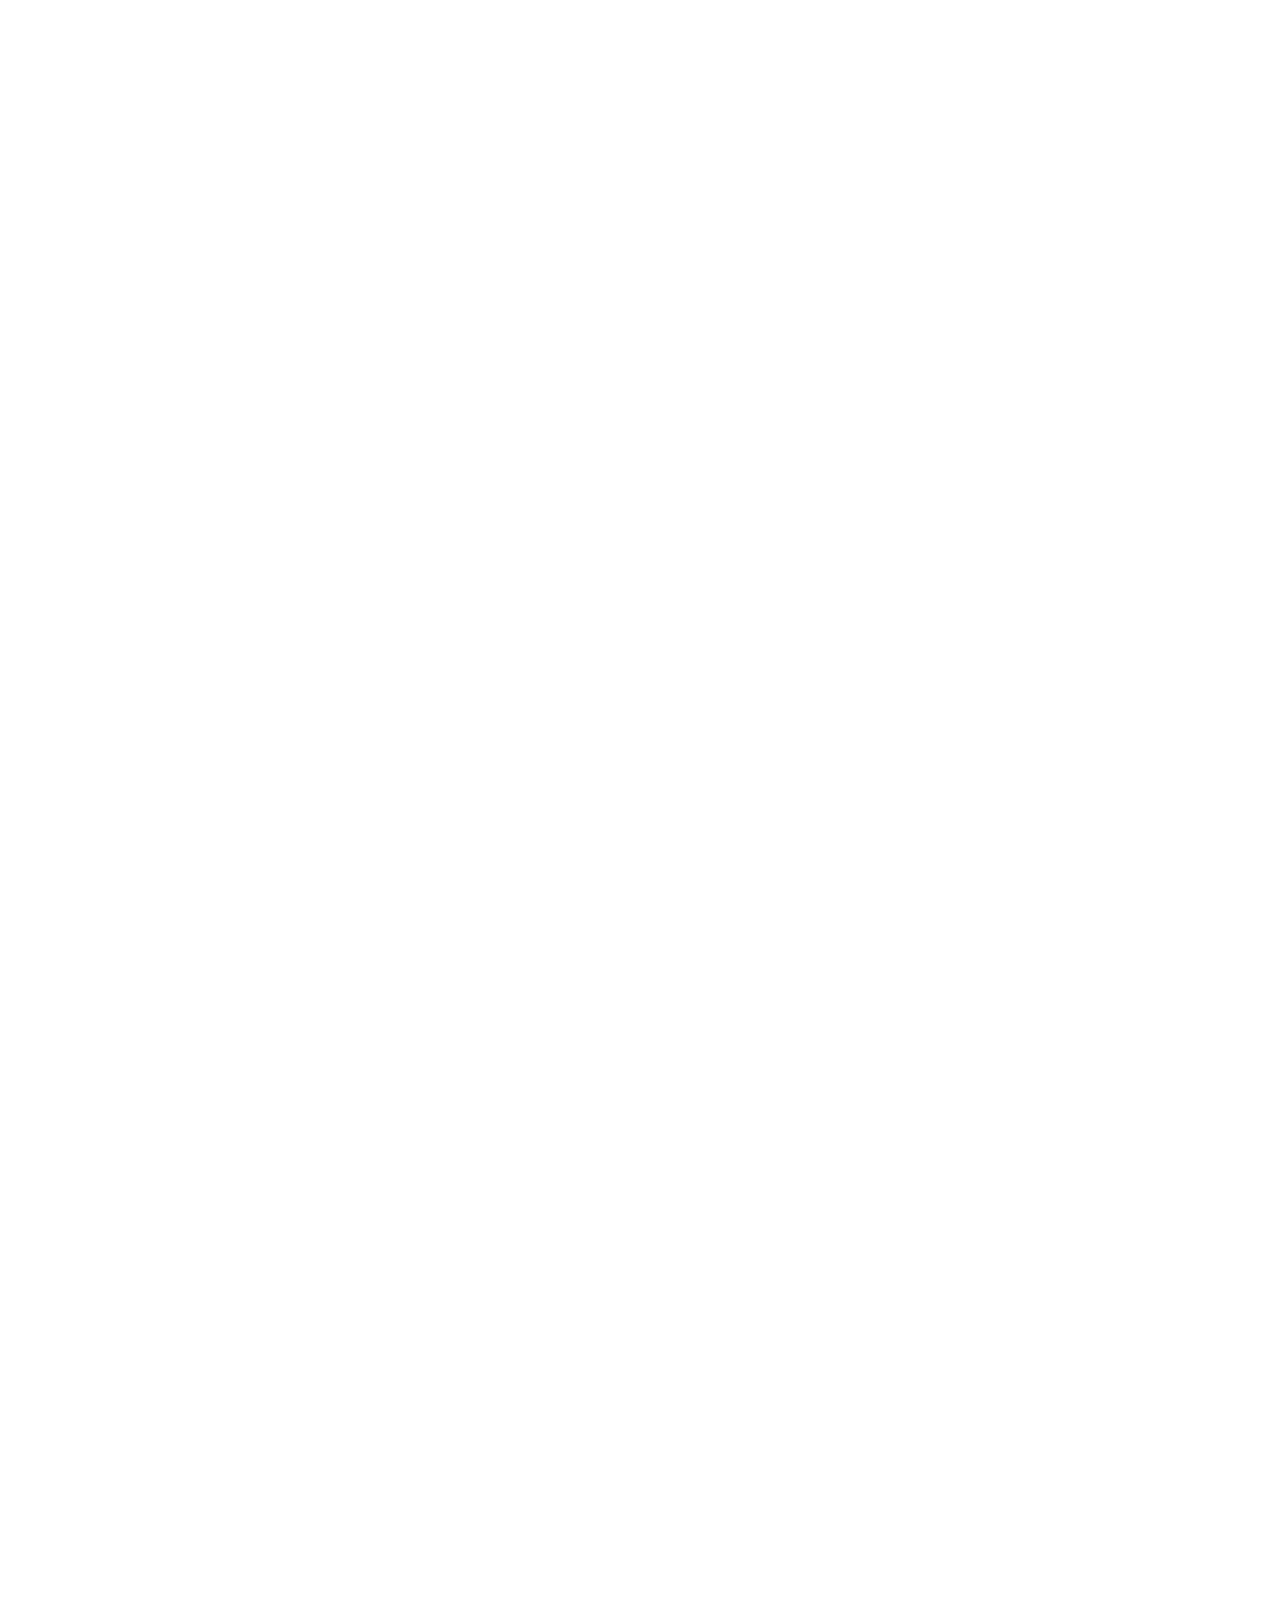
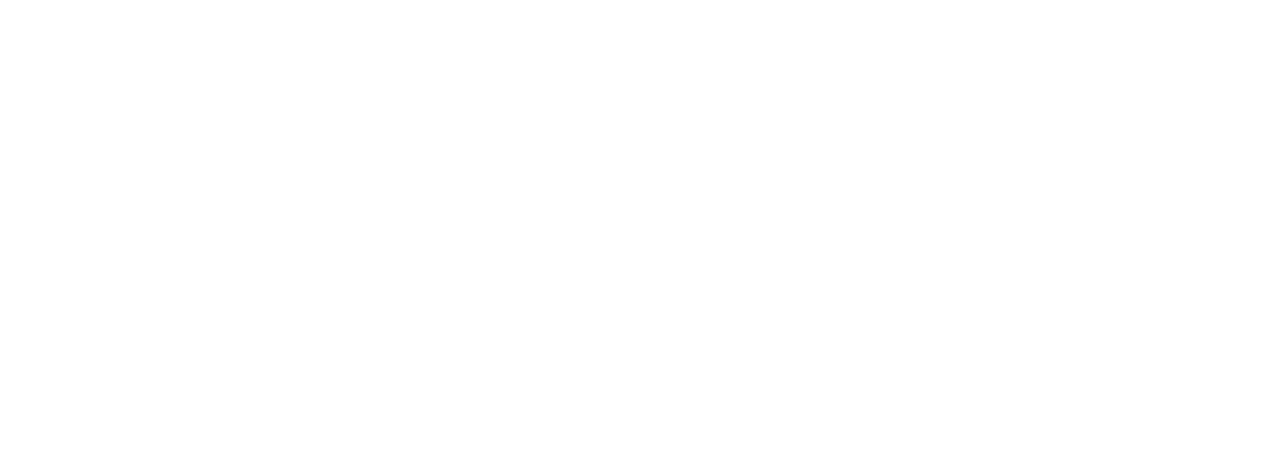
==== commit c61e8c7c: "dong" ====
--- a/index.html
+++ b/index.html
@@ -25,6 +25,9 @@
 </div>
 <div class="fullpage">
     <div>
+        <div class="clo"></div>
+        <div class="clo2"></div>
+        <div class="clo3"></div>
         <div class="container con">
             <div class="lau">
                 <div class="fli"></div>
@@ -53,6 +56,7 @@
             <div class="hill0"></div>
             <div class="hill1"></div>
         </div>
+
     </div>
     <!--第二屏-->
     <div>
--- a/css/baidu.css
+++ b/css/baidu.css
@@ -60,7 +60,8 @@
 }
 .fullpage>div{
     width:100%;
-    height:621px;
+    /*height:621px;*/
+    height:100%;
     position: relative;
 }
 .fullpage>div:nth-child(1){
@@ -83,6 +84,16 @@
     background: url(../img/fli.png) no-repeat;
     position: absolute;
     right:0;
+    top:20px;
+    animation: fil 2s linear infinite;
+}
+@keyframes fil {
+    0%{
+        transform: translate(0,-20px);
+    }
+    100%{
+        transform: translate(0,0);
+    }
 }
 .fom{
     width: 340px;
@@ -124,6 +135,8 @@
     width:299px;
     height:40px;
     line-height: 40px;
+    text-align: center;
+    font-size: 20px;
     color: #5C4C28;
     background:#FFD850;
     box-shadow:  0 3px 2px 0 rgba(0,0,0,0.2);
@@ -184,7 +197,7 @@
     height:228px;
     background: url(../img/ship.png);
     margin-left: 130px;
-    margin-top: 43px;
+    margin-top: 53px;
 }
 .arr{
     width:30px;
@@ -193,6 +206,52 @@
     top: 0;bottom:0;left: 0;
     right:0;margin: auto;
     background: url(../img/arr.png);
+    animation: arr 1.5s linear infinite;
+}
+@keyframes arr {
+    0%{
+        transform: translate(0,-10px);
+        opacity: 0.5;
+    }
+    100%{
+        transform: translate(0,0px);
+        opacity: 1;
+    }
+}
+.clo{
+    width: 100%;
+    height:100%;
+    position: absolute;
+    top:0;
+    left:0;
+    background: url(../img/clo1.png) repeat-x;
+    animation: clo 30s linear infinite;
+}
+.clo2{
+    width: 100%;
+    height:100%;
+    position: absolute;
+    top:0;
+    left:0;
+    background: url(../img/cloud2.png) repeat-x;
+    animation: clo 40s linear infinite;
+}
+.clo3{
+    width: 100%;
+    height:100%;
+    position: absolute;
+    top:0;
+    left:0;
+    background: url(../img/cloud3.png) repeat-x;
+    animation: clo 50s linear infinite;
+}
+@keyframes clo {
+    0%{
+        transform: translateX(0)
+    }
+    100%{
+        transform: translateX(-100%)
+    }
 }
 /*第二屏*/
 .fullpage>div:nth-child(2){
@@ -210,6 +269,15 @@
     float: left;
     margin-right: 50px;
     background: url(../img/lx.png) no-repeat center;
+    animation: ling 2s infinite;
+}
+@keyframes ling {
+    0%{
+        transform: rotateY(0deg);
+    }
+    100%{
+        transform: rotateY(360deg);
+    }
 }
 .qm h1,.qm p{
     color: #fff;
@@ -228,7 +296,7 @@
 
 .zhu{
     width:1000px;
-    height:100px;
+    height:200px;
     position: absolute;
     bottom: 0;
     left:0;right: 0;margin: auto;
@@ -241,9 +309,9 @@
     bottom:0;
 }
 .zhu div:nth-of-type(2){
-      width:88px;
-      height:168px;
-      background: #4AC179;
+    width:88px;
+    height:168px;
+    background: #4AC179;
     position: absolute;
     bottom:0;
     left:205px;
@@ -287,11 +355,11 @@
 }
 .qm_bot{
     width: 100%;
-    height:138px;
+    height:238px;
     position: absolute;
     bottom: 0;
     left:0;
-    background: url(../img/bg-3.png);
+    background: url(../img/bg-3.png) no-repeat bottom;
 }
 .all{
     position: relative;
@@ -304,11 +372,11 @@
     top:40px;left: 88px;
 }
 /*.all_2{*/
-    /*width:88px;*/
-    /*height:88px;*/
-    /*background: #29A2B8;*/
-    /*position: absolute;*/
-    /*top:128px;left: 0;*/
+/*width:88px;*/
+/*height:88px;*/
+/*background: #29A2B8;*/
+/*position: absolute;*/
+/*top:128px;left: 0;*/
 /*}*/
 /*第四屏*/
 .fullpage>div:nth-child(4){
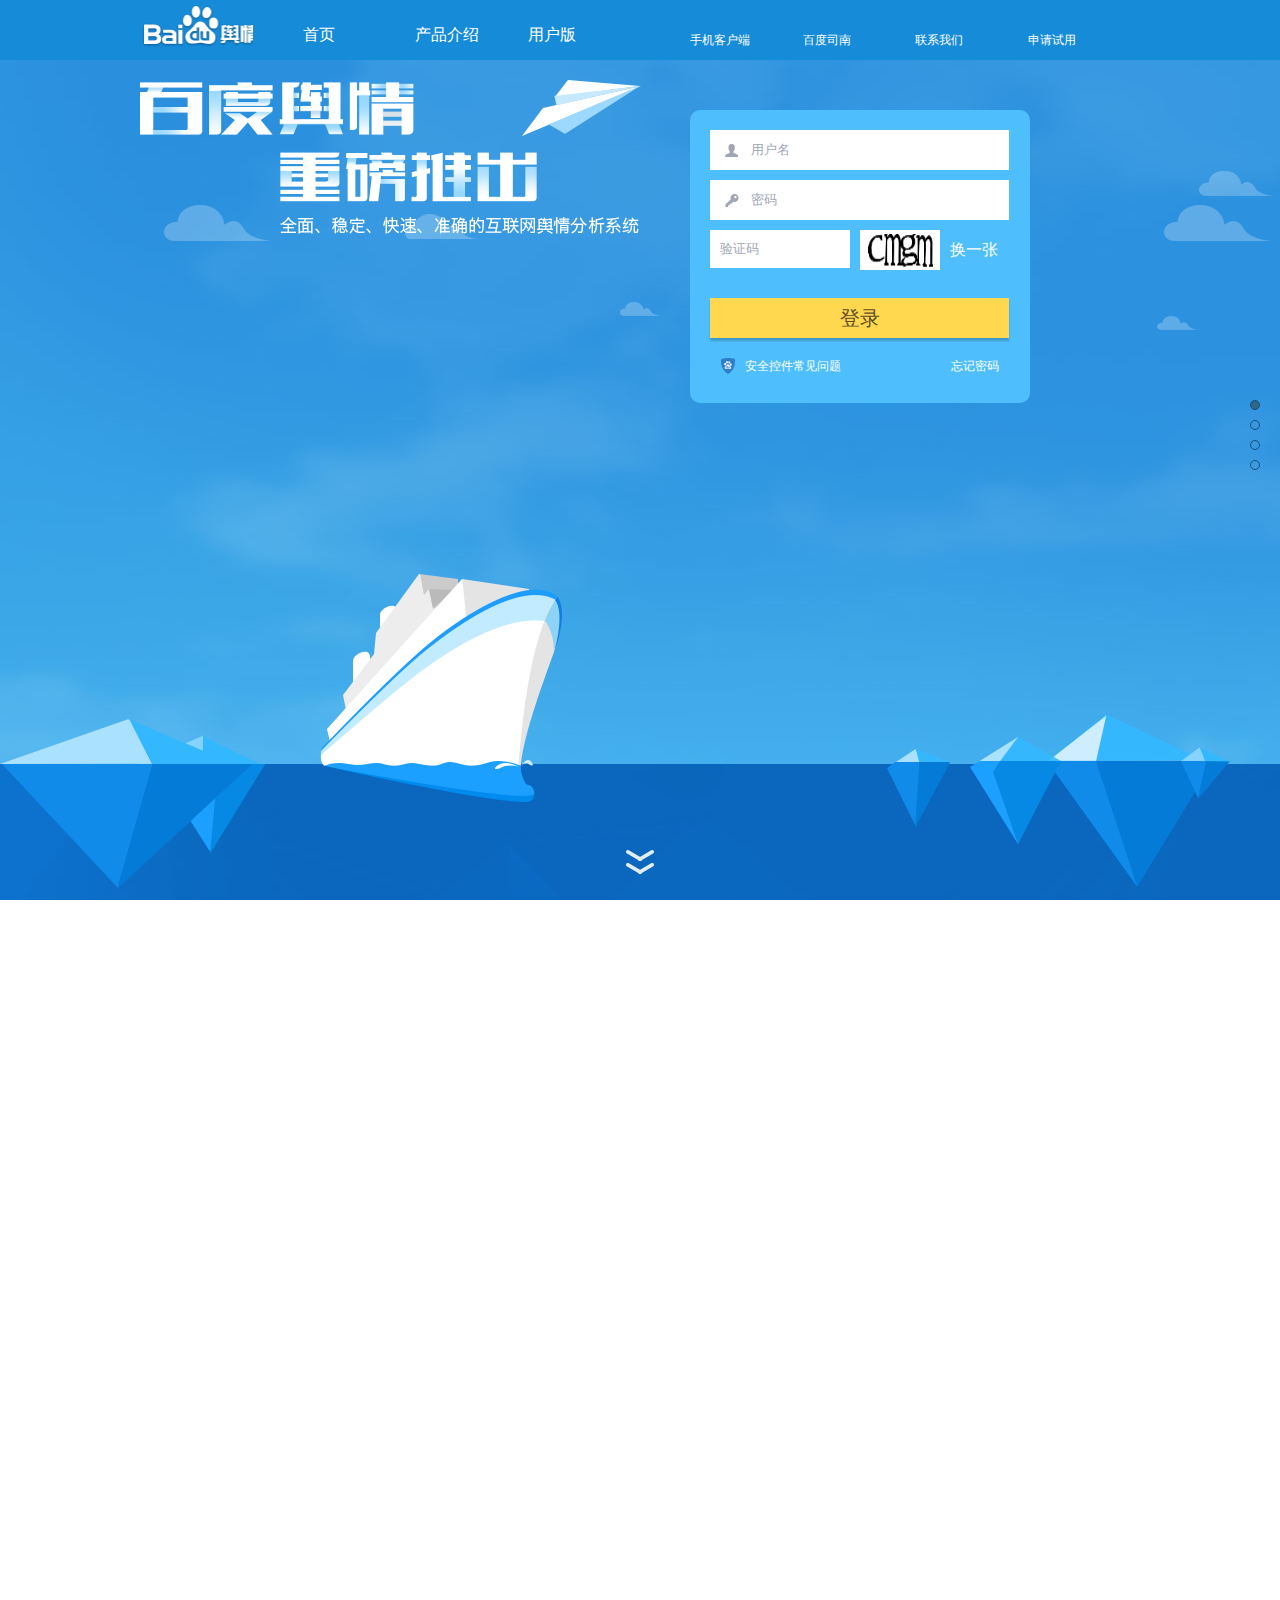
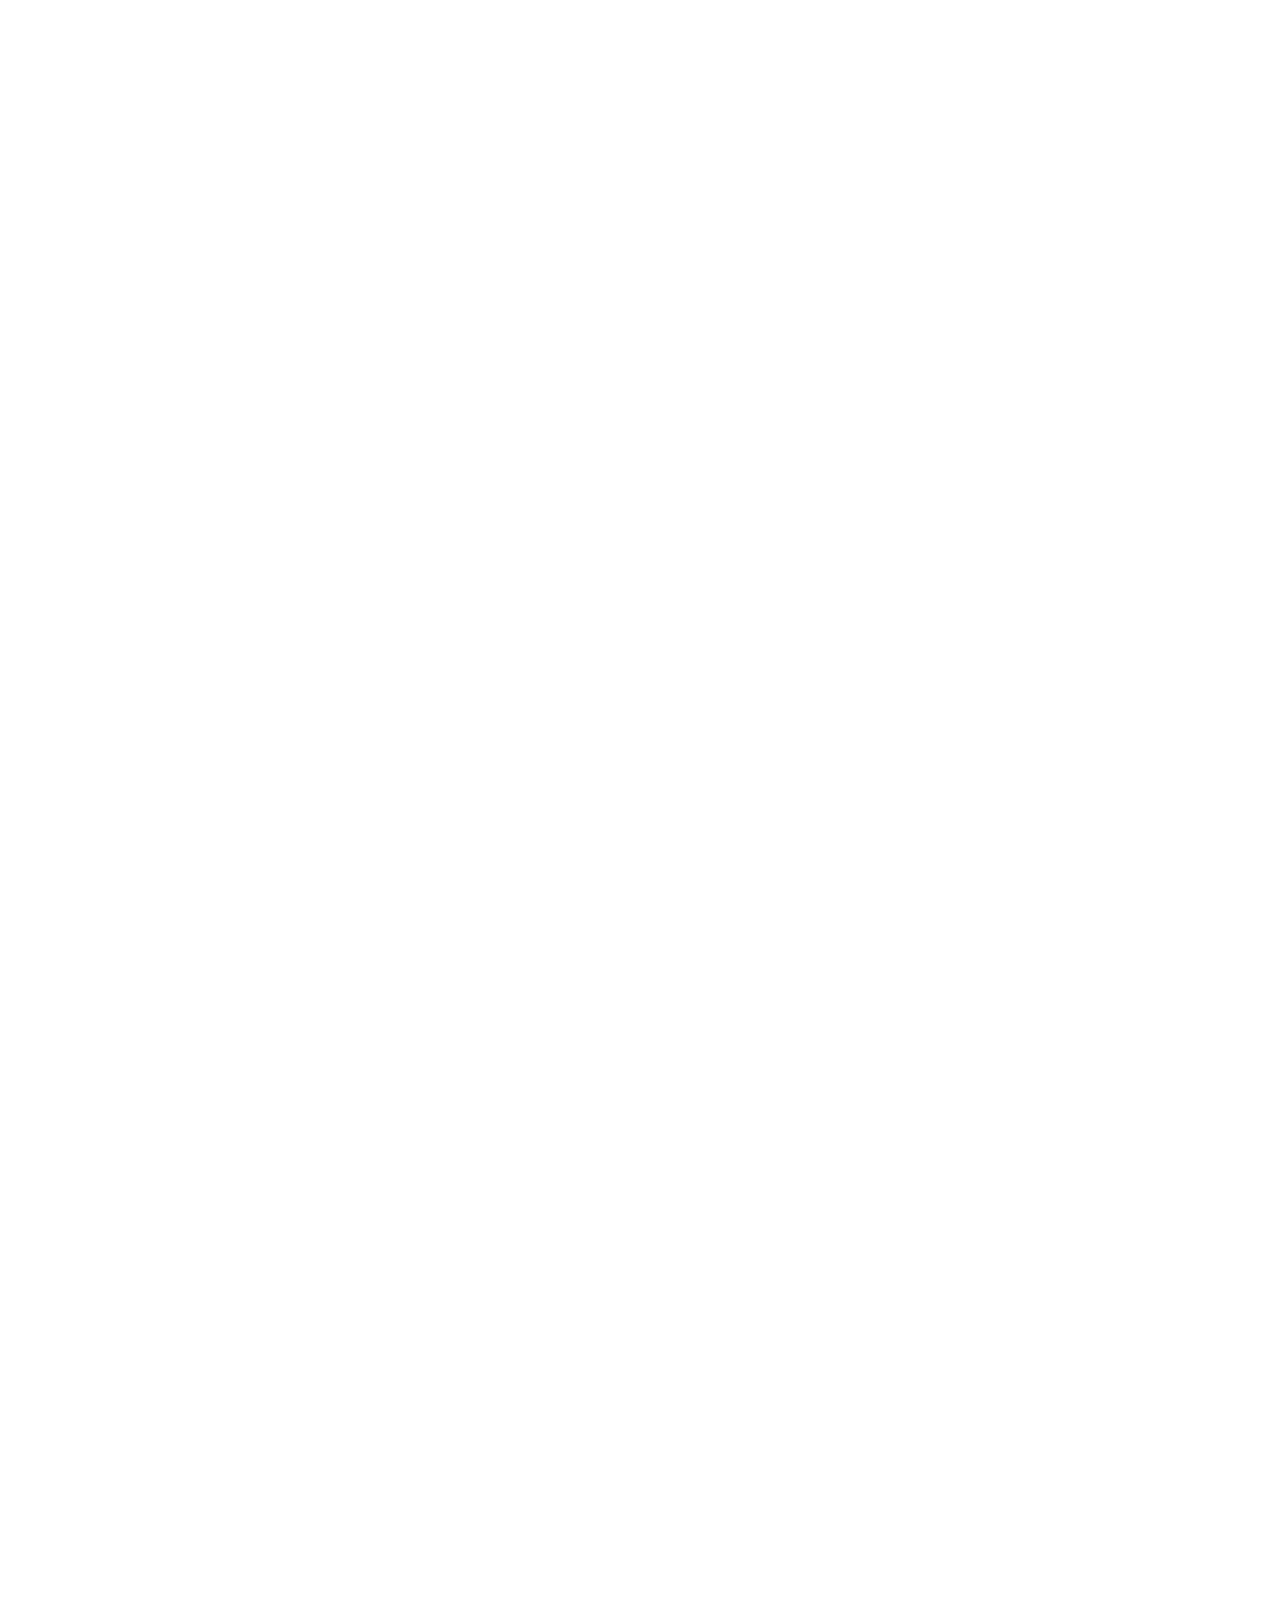
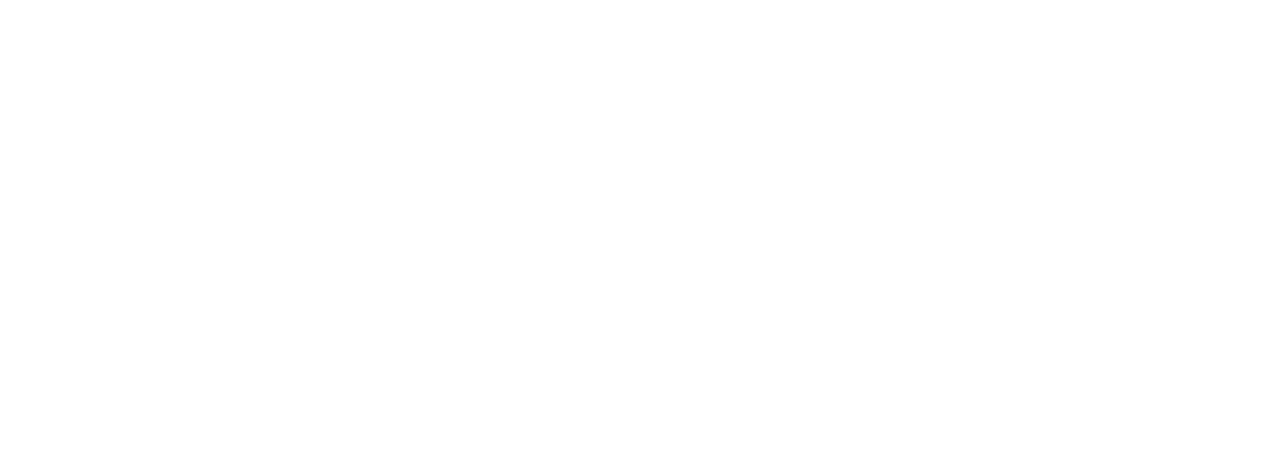
==== commit 42de7c60: "end" ====
--- a/index.html
+++ b/index.html
@@ -12,7 +12,7 @@
 </head>
 <body>
 <div class="header">
-    <div class="box container">
+    <div class="box container max">
         <a href="" class="index"></a>
         <a href="" class="fist">首页</a>
         <a href="" class="fist">产品介绍</a>
@@ -22,35 +22,63 @@
         <a href="" class="last">联系我们</a>
         <a href="" class="last">申请试用</a>
     </div>
+    <div class="box container-fluid min">
+        <div class="bai"><a href="" class="index"></a></div>
+        <div class="muen">
+            <div class="muen-top"></div>
+            <div class="muen-bott"></div>
+        </div>
+        <div class="sence">
+            <div class="muen-zi">
+                <a href="" class="fist">首页</a>
+                <a href="" class="fist">产品介绍</a>
+                <a href="" class="fist">用户版</a>
+                <a href="" class="last">手机客户端</a>
+                <a href="" class="last">百度司南</a>
+                <a href="" class="last">联系我们</a>
+                <a href="" class="last">申请试用</a>
+            </div>
+        </div>
+    </div>
 </div>
 <div class="fullpage">
+    <!--第一屏-->
     <div>
         <div class="clo"></div>
         <div class="clo2"></div>
         <div class="clo3"></div>
-        <div class="container con">
-            <div class="lau">
-                <div class="fli"></div>
-            </div>
-            <div class="ship"></div>
-            <div class="fom">
-                <div><input type="text" value="用户名"></div>
-                <div><input type="text" value="密码"></div>
-                <div>
-                    <input type="text" value="验证码">
+        <div class="container con xun">
+            <div class="row">
+                <div class="lau col-s-hide left">
+                    <div class="fli"></div>
                 </div>
-                <img src="img/cm.jpg" alt=""><a>换一张</a>
-                <input type="buttom" value="登录" class="but">
-                <div class="bots">
+
+                <div class="fom right" >
                     <div>
-                        <div class="xiao"></div>
-                        <a href="#">安全控件常见问题</a>
-                        <a href="">忘记密码</a>
+                        <div class="icon1 one"></div>
+                        <input type="text" value="用户名">
+                    </div>
+                    <div>
+                        <div class="icon1 one2"></div>
+                        <input type="text" value="密码">
+                    </div>
+                    <div>
+                        <input type="text" value="验证码">
+                    </div>
+                    <img src="img/cm.jpg" alt=""><a>换一张</a>
+                    <input type="buttom" value="登录" class="but">
+                    <div class="bots">
+                        <div>
+                            <div class="xiao"></div>
+                            <a href="#">安全控件常见问题</a>
+                            <a href="">忘记密码</a>
+                        </div>
                     </div>
                 </div>
             </div>
         </div>
         <div class="bottom">
+            <div class="ship"></div>
             <div class="arr xia"></div>
             <div class="hill"></div>
             <div class="hill0"></div>
@@ -60,14 +88,16 @@
     </div>
     <!--第二屏-->
     <div>
-        <div class="container">
-            <div class="qm">
-                <div class="ling"></div>
-                <h1>数据收集与处理</h1>
-                <p>15年专业数据收集与语义分析技术积累
-                    卓越极致，不断攀登</p>
+        <div class="container xun">
+            <div class="row">
+                <div class="qm lix left">
+                    <div class="ling"></div>
+                    <h1>数据收集与处理</h1>
+                    <p>15年专业数据收集与语义分析技术积累
+                        卓越极致，不断攀登</p>
+                </div>
+                <div class="dra col-s-hide right"></div>
             </div>
-            <div class="dra"></div>
             <div class="zhu">
                 <div></div>
                 <div></div>
@@ -76,23 +106,25 @@
                 <div></div>
                 <div class="arr xia"></div>
             </div>
+
         </div>
     </div>
     <!--第三屏-->
     <div>
-        <div class="container all">
+        <div class="container all xun">
             <div class="all_1"></div>
             <div class="all_2"></div>
             <div class="all_3"></div>
             <div class="all_4"></div>
-            <div class="qm">
-                <div class="ling qqmm"></div>
-                <h1>舆情分析逻辑与架构</h1>
-                <p>声量诊断、传播分析、情感提炼、受众画像
-                    有方法论，更有智慧</p>
+            <div class="row">
+                <div class="qm yuq left">
+                    <div class="ling qqmm"></div>
+                    <h1>舆情分析逻辑与架构</h1>
+                    <p>声量诊断、传播分析、情感提炼、受众画像
+                        有方法论，更有智慧</p>
+                </div>
+                <div class="dra qm1 col-s-hide right"></div>
             </div>
-            <div class="dra qm1"></div>
-
         </div>
         <div class="qm_bot">
             <div class="arr xia"></div>
@@ -100,14 +132,16 @@
     </div>
     <!--第四屏-->
     <div>
-        <div class="container">
-            <div class="qm prea">
-                <div class="ling si"></div>
-                <h1>舆情分析逻辑与架构</h1>
-                <p>声量诊断、传播分析、情感提炼、受众画像
-                    有方法论，更有智慧</p>
+        <div class="container xun">
+            <div class="row">
+                <div class="qm prea left">
+                    <div class="ling si"></div>
+                    <h1>舆情分析逻辑与架构</h1>
+                    <p>声量诊断、传播分析、情感提炼、受众画像
+                        有方法论，更有智慧</p>
+                </div>
+                <div class="dra si1 col-s-hide right"></div>
             </div>
-            <div class="dra si1"></div>
         </div>
     </div>
 </div>
--- a/css/baidu.css
+++ b/css/baidu.css
@@ -15,7 +15,10 @@
     background: #168BD8;
     position: fixed;
     top:0;left:0;
-    z-index: 2;
+    z-index: 99;
+    display: flex;
+    flex-wrap: nowrap;
+    justify-content: space-between;
 }
 .box{
     height:50px;
@@ -26,28 +29,104 @@
     color: #fff;
 }
 .box a{
-
-    width:320px;
-    height:100%;
+    /*width:320px;*/
+    height:50px;
     display: flex;
     align-items: center;
     justify-content: space-between;
 }
-.box .fist{
-    margin-top: 5px;
-}
-.box .last{
-    font-size: 12px;
+
+.box .fist:nth-of-type(2){
+    margin-left: 0px;
+}
+.box a:nth-of-type(5){
+    margin-left: 0px;
+}
+.box .index{
+    background: url(../img/baidu.png) no-repeat 0 0;
+}
+.max{
+    display: none;
+}
+.min{
+    display: block;
+}
+.bai{
+    width:320px;
+    margin-left: 10px;
+}
+.muen{
+    width:20px;
+    height:40px;
+    float: right;
+    margin-right: 10px;
+}
+.muen .muen-top{
+    width: 100%;
+    height:2px;
+    margin-top: 13px;
+    background: #fff;
+    transition: transform 1s linear;
+    transform: translate(0,0px) rotate(0deg);
+}
+.muen .muen-bott{
+    width: 100%;
+    height:2px;
     margin-top: 10px;
-}
-.box .fist:nth-of-type(2){
-    margin-left: 50px;
-}
-.box a:nth-of-type(5){
-    margin-left: 50px;
-}
-.box a:nth-of-type(1){
-    background: url(../img/baidu.png) no-repeat 0 0;
+    background: #fff;
+    transition: transform 1s linear;
+    transform: translate(0,0) rotate(0deg);
+}
+
+.sence{
+    width:100%;
+    height:140px;
+    perspective:300px;
+}
+.muen-zi{
+    width: 100%;
+    height:20px;
+    margin-top: 60px;
+    transform-style: preserve-3d;
+}
+.muen-zi a{
+    display: block;
+    width:100%;
+    height:30px;
+    text-align: center;
+    line-height: 30px;
+    background: #0A6AA7;
+    transform-origin: top;
+    opacity: 0;
+    transition: transform .5s;transform: rotateX(90deg);
+    /*animation: muen 1.5s  linear forwards 0s;*/
+}
+/*.muen-zi a:nth-of-type(1){*/
+    /*animation: muen 1.5s forwards 0s;*/
+/*}*/
+@keyframes muen {
+    0%{
+        transform: rotateX(90deg) ;
+        opacity: 0;
+    }
+    100%{
+        transform: rotateX(0deg);
+        opacity: 1;
+    }
+}
+@keyframes muen1 {
+    0%{
+        transform: rotateX(0deg) ;
+        opacity: 1;
+    }
+    100%{
+        transform: rotateX(90deg);
+        opacity: 0;
+    }
+}
+.bai{
+    float: left;
+    height:60px;
 }
 
 
@@ -63,6 +142,7 @@
     /*height:621px;*/
     height:100%;
     position: relative;
+
 }
 .fullpage>div:nth-child(1){
     background:#2E92E0  url(../img/bg0.jpg);
@@ -85,7 +165,7 @@
     position: absolute;
     right:0;
     top:20px;
-    animation: fil 2s linear infinite;
+    animation: fil 2s linear infinite alternate;
 }
 @keyframes fil {
     0%{
@@ -101,17 +181,27 @@
     padding: 20px;
     background:#4EBFFC;
     border-radius: 10px;
-    position: absolute;
-    right:250px;top: 50px;
+
 }
 .fom>div{
-    padding-top: 10px;
     padding-left: 10px;
     width: 299px;
     height:40px;
     margin-bottom: 10px;
     background: #fff;
 }
+.fom .icon1{
+    margin: 13px 10px 0 5px;
+    width:16px;
+    height:15px;
+    float: left;
+}
+.fom .one{
+    background: url(../img/icons.png)no-repeat -124px -12px;
+}
+.fom .one2{
+    background: url(../img/icons.png)no-repeat -140px -12px;
+}
 .fom>div:nth-of-type(3){
     width: 140px;
     height:38px;
@@ -125,6 +215,8 @@
     background: none;
     border: 0;
     color: #A1A6B7;
+
+    height:100%;
 }
 .fom a{
     float: left;
@@ -165,7 +257,7 @@
 .bottom{
     width: 100%;
     height:196px;
-    background: rgba(11,103,190,0.5);
+    background: url(../img/bg1.jpg);
     position: absolute;
     bottom:0px;
 }
@@ -196,8 +288,18 @@
     width:242px;
     height:228px;
     background: url(../img/ship.png);
-    margin-left: 130px;
-    margin-top: 53px;
+    position: absolute;
+    top:-190px;
+    left:25%;
+    animation: ship 1s linear forwards;
+}
+@keyframes ship {
+    0%{
+        transform: translate(-10px,0);
+    }
+    100%{
+        transform: translate(10px,0);
+    }
 }
 .arr{
     width:30px;
@@ -206,7 +308,7 @@
     top: 0;bottom:0;left: 0;
     right:0;margin: auto;
     background: url(../img/arr.png);
-    animation: arr 1.5s linear infinite;
+    animation: arr 1.5s linear alternate infinite;
 }
 @keyframes arr {
     0%{
@@ -224,7 +326,7 @@
     position: absolute;
     top:0;
     left:0;
-    background: url(../img/clo1.png) repeat-x;
+    background: url(../img/cloud1.png) repeat-x;
     animation: clo 30s linear infinite;
 }
 .clo2{
@@ -263,6 +365,7 @@
     float: left;
     padding-top: 150px;
 }
+
 .ling{
     width:66px;
     height:156px;
@@ -371,13 +474,6 @@
     position: absolute;
     top:40px;left: 88px;
 }
-/*.all_2{*/
-/*width:88px;*/
-/*height:88px;*/
-/*background: #29A2B8;*/
-/*position: absolute;*/
-/*top:128px;left: 0;*/
-/*}*/
 /*第四屏*/
 .fullpage>div:nth-child(4){
     background: url(../img/bg3.jpg);
@@ -416,4 +512,79 @@
 }
 .active{
     background: #316489;
+}
+
+
+.left{
+    transition: transform 1s linear,opacity 2s linear;
+    transform: translate(-50px,0);
+    opacity: 0;
+}
+.right{
+    transition: transform 1s linear,opacity 2s linear;
+    transform: translate(50px,0);
+    opacity: 0;
+}
+.lau{
+    transform: translate(0px,0);
+    opacity: 1;
+    transition: none;
+}
+
+.fom{
+    transition: none;
+    transform: translate(0px,0);
+    opacity: 1;
+}
+@media screen and (max-width: 1000px){
+    .fom{
+        position: absolute;
+        top:0;bottom: 0;left: 0;right: 0;
+        margin: auto;z-index: 33;
+    }
+    .qm{
+        position: absolute;
+        top:0;bottom: 0;left: 0;right: 0;
+        margin: auto;
+    }
+    .lix{
+        padding-top: 0;
+    }
+    .yuq{
+        padding-top: 350px;
+    }
+}
+@media screen and (min-width: 1000px){
+    .max{
+        display: flex;
+    }
+    .min{
+        display: none;
+    }
+    .box .fist:nth-of-type(2){
+        margin-left: 50px;
+    }
+    .box a:nth-of-type(5){
+        margin-left: 50px;
+    }
+    .box .fist{
+        margin-top: 5px;
+    }
+    .box .last{
+        font-size: 12px;
+        margin-top: 10px;
+    }
+    .box a{
+        width:320px;
+        height:100%;
+        display: flex;
+        align-items: center;
+        justify-content: space-between;
+    }
+    .fom{
+        position: absolute;
+        right:250px;top: 50px;
+        z-index: 33;
+    }
+
 }